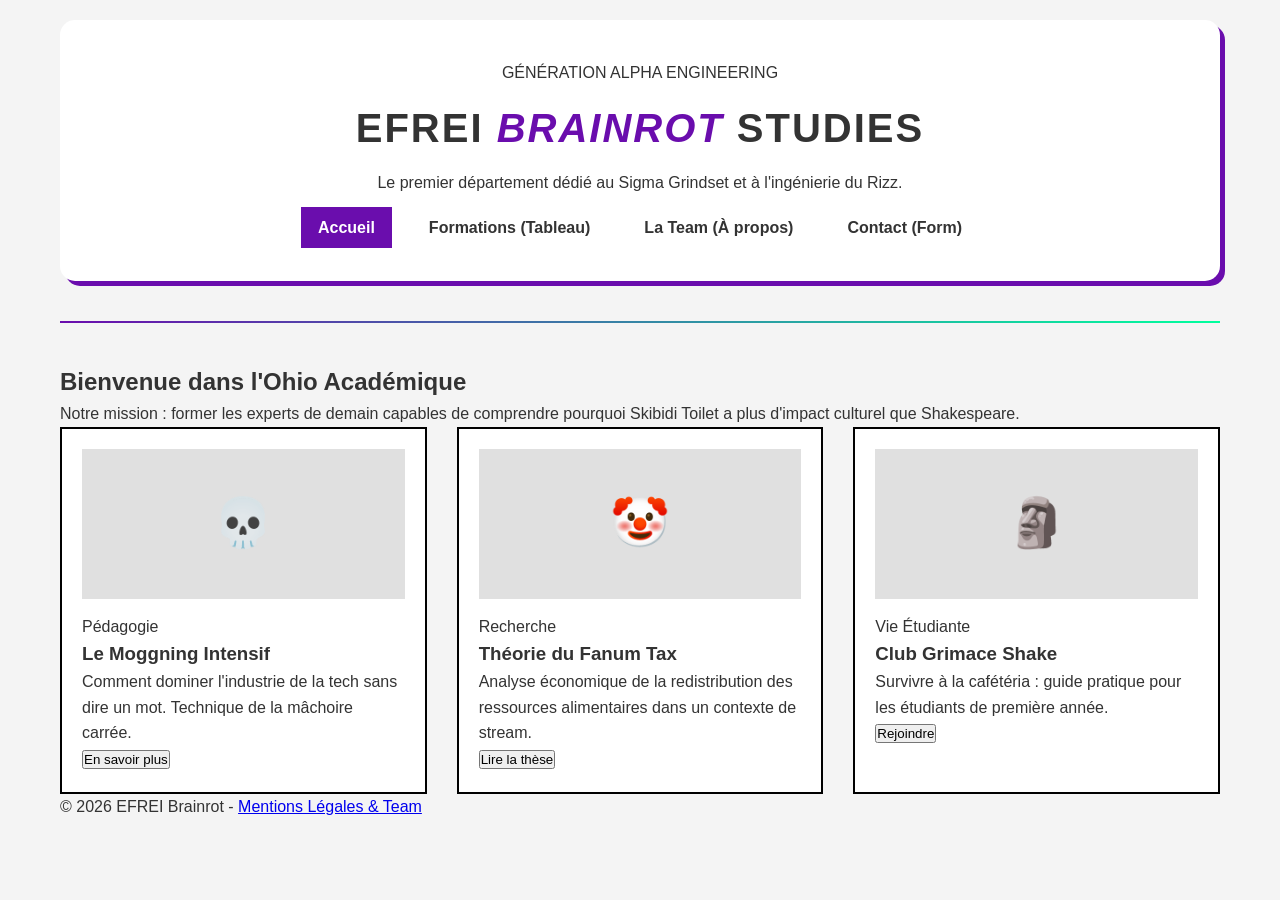
==== index.html @ fa29762a "julian a creer des fichiers feat: Implement initial website structure with new pages, refactored CSS" ====
<!DOCTYPE html>
<html lang="fr">

<head>
    <meta charset="UTF-8">
    <meta name="viewport" content="width=device-width, initial-scale=1.0">
    <meta name="description" content="Site officiel du département de Rizzologie de l'EFREI">
    <title>EFREI - Brainrot Department</title>
    <link rel="stylesheet" href="css/style.css">
    <script src="js/main.js" defer></script>
</head>

<body>

    <header>
        <div class="tagline">GÉNÉRATION ALPHA ENGINEERING</div>
        <h1>EFREI <span class="highlight">BRAINROT</span> STUDIES</h1>
        <p class="subtitle">Le premier département dédié au Sigma Grindset et à l'ingénierie du Rizz.</p>

        <nav id="navbar">
            <ul>
                <li><a href="index.html" class="active">Accueil</a></li>
                <li><a href="pages/formations.html">Formations (Tableau)</a></li>
                <li><a href="pages/equipe.html">La Team (À propos)</a></li>
                <li><a href="pages/contact.html">Contact (Form)</a></li>
            </ul>
        </nav>
    </header>

    <hr>

    <main>
        <section class="intro">
            <h2>Bienvenue dans l'Ohio Académique</h2>
            <p>Notre mission : former les experts de demain capables de comprendre pourquoi Skibidi Toilet a plus
                d'impact culturel que Shakespeare.</p>
        </section>

        <div class="blog-grid">
            <article class="card">
                <div class="img-placeholder" role="img" aria-label="Image cours">💀</div>
                <div class="category">Pédagogie</div>
                <h3>Le Moggning Intensif</h3>
                <p class="excerpt">Comment dominer l'industrie de la tech sans dire un mot. Technique de la mâchoire
                    carrée.</p>
                <button class="read-more" onclick="alert('Inscription fermée, pas assez de Rizz.')">En savoir
                    plus</button>
            </article>

            <article class="card">
                <div class="img-placeholder" role="img" aria-label="Image recherche">🤡</div>
                <div class="category">Recherche</div>
                <h3>Théorie du Fanum Tax</h3>
                <p class="excerpt">Analyse économique de la redistribution des ressources alimentaires dans un contexte
                    de stream.</p>
                <button class="read-more">Lire la thèse</button>
            </article>

            <article class="card">
                <div class="img-placeholder" role="img" aria-label="Image vie étudiante">🗿</div>
                <div class="category">Vie Étudiante</div>
                <h3>Club Grimace Shake</h3>
                <p class="excerpt">Survivre à la cafétéria : guide pratique pour les étudiants de première année.</p>
                <button class="read-more">Rejoindre</button>
            </article>
        </div>
    </main>

    <footer>
        <p>&copy; <span id="year"></span> EFREI Brainrot - <a href="pages/equipe.html">Mentions Légales & Team</a></p>
    </footer>

</body>

</html>
---- css/style.css ----
/* --- VARIABLES & RESET --- */
:root {
    --primary-color: #6a0dad;
    /* Purple Gen Z */
    --secondary-color: #00ff9d;
    /* Matrix Green */
    --bg-color: #f4f4f4;
    --text-color: #333;
    --white: #ffffff;
}

* {
    box-sizing: border-box;
    margin: 0;
    padding: 0;
}

body {
    font-family: 'Verdana', sans-serif;
    /* Police web-safe simple */
    line-height: 1.6;
    color: var(--text-color);
    background-color: var(--bg-color);
    max-width: 1200px;
    margin: 0 auto;
    padding: 20px;
}

/* --- HEADER & NAV --- */
header {
    text-align: center;
    padding: 40px 20px;
    background: var(--white);
    border-radius: 15px;
    box-shadow: 5px 5px 0px var(--primary-color);
    /* Effet "Pop" */
}

h1 {
    font-size: 2.5rem;
    margin: 10px 0;
    text-transform: uppercase;
    letter-spacing: 2px;
}

.highlight {
    color: var(--primary-color);
    font-style: italic;
}

nav ul {
    list-style: none;
    display: flex;
    justify-content: center;
    flex-wrap: wrap;
    /* Pour le mobile */
    gap: 20px;
    margin-top: 20px;
}

nav a {
    text-decoration: none;
    color: var(--text-color);
    font-weight: bold;
    padding: 10px 15px;
    border: 2px solid transparent;
    transition: all 0.3s ease;
}

nav a:hover,
nav a.active {
    border-color: var(--primary-color);
    background-color: var(--primary-color);
    color: var(--white);
    transform: skew(-10deg);
    /* Petit effet dynamique */
}

/* --- COMPOSANTS --- */
hr {
    border: 0;
    height: 2px;
    background: linear-gradient(to right, var(--primary-color), var(--secondary-color));
    margin: 40px 0;
}

.blog-grid {
    display: grid;
    /* RESPONSIVE: Grille automatique  */
    grid-template-columns: repeat(auto-fit, minmax(280px, 1fr));
    gap: 30px;
}

.card {
    background: var(--white);
    border: 2px solid #000;
    padding: 20px;
    transition: transform 0.2s;
}

.card:hover {
    transform: translate(-5px, -5px);
    box-shadow: 5px 5px 0px var(--secondary-color);
}

.img-placeholder {
    background-color: #e0e0e0;
    height: 150px;
    display: flex;
    align-items: center;
    justify-content: center;
    font-size: 3rem;
    margin-bottom: 15px;
}

/* --- TABLEAU (Requis) --- */
.data-table {
    width: 100%;
    border-collapse: collapse;
    margin: 20px 0;
    background: var(--white);
}

.data-table th,
.data-table td {
    border: 1px solid #ddd;
    padding: 12px;
    text-align: left;
}

.data-table th {
    background-color: var(--primary-color);
    color: var(--white);
}

.data-table tr:nth-child(even) {
    background-color: #f2f2f2;
}

/* --- FORMULAIRE (Requis) --- */
.form-group {
    margin-bottom: 20px;
}

label {
    display: block;
    margin-bottom: 5px;
    font-weight: bold;
}

input,
select,
textarea {
    width: 100%;
    padding: 10px;
    border: 2px solid #ccc;
    border-radius: 5px;
}

.btn-submit {
    background-color: var(--primary-color);
    color: white;
    padding: 10px 20px;
    border: none;
    cursor: pointer;
    font-size: 1rem;
}

.error-msg {
    color: red;
    font-size: 0.8rem;
    display: block;
    margin-top: 5px;
}

/* --- MEDIA QUERIES (Responsive ) --- */
@media (max-width: 768px) {
    h1 {
        font-size: 1.8rem;
    }

    nav ul {
        flex-direction: column;
    }

    .data-table {
        display: block;
        overflow-x: auto;
    }

    /* Scroll horizontal pour tableau */
}
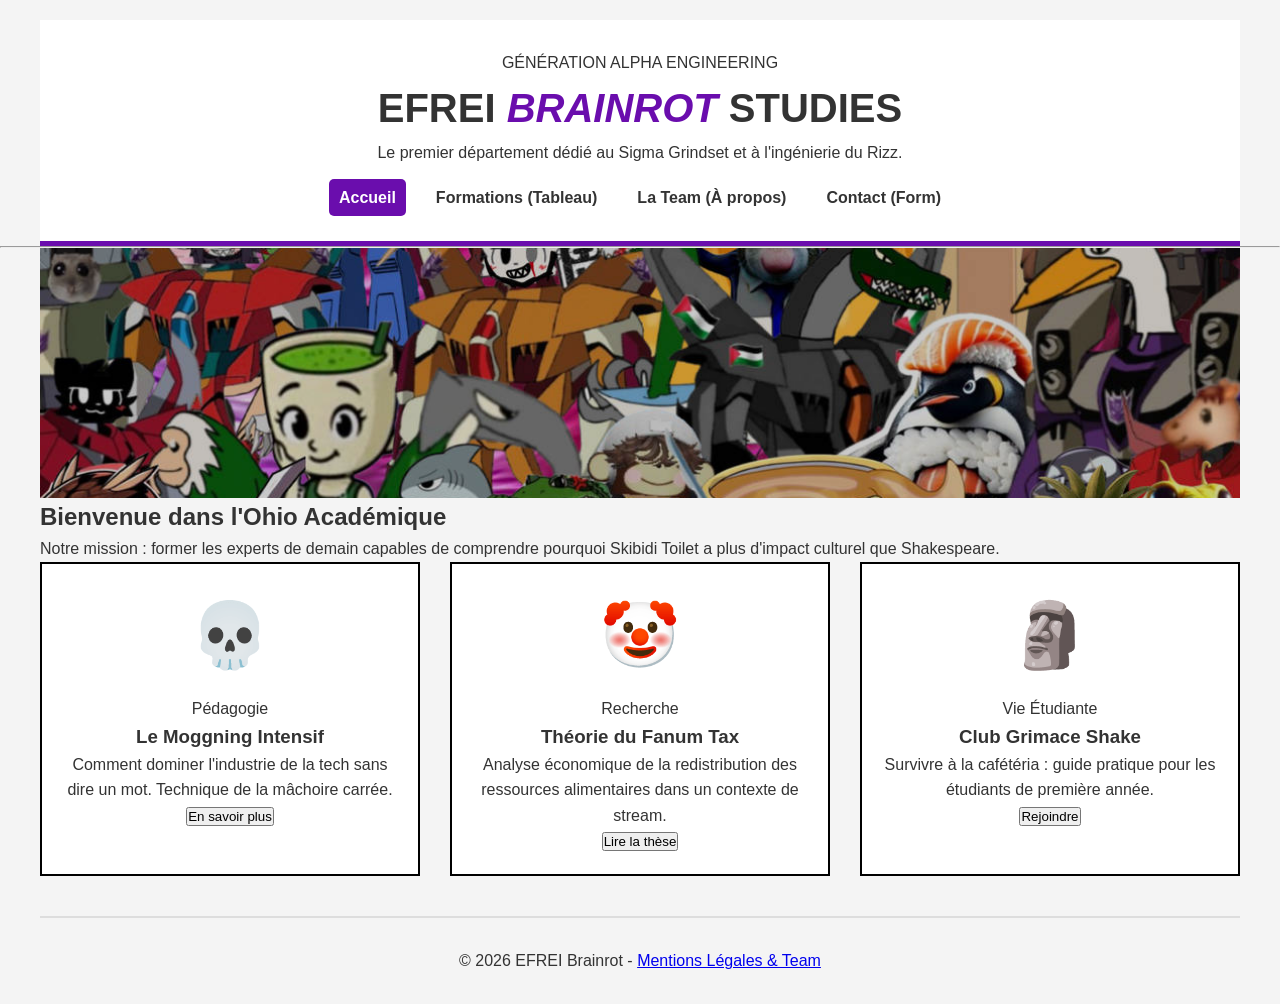
==== commit a40f606c: "feat: Implement initial website structure with new pages, refactored CSS, and client-side JavaScript" ====
--- a/index.html
+++ b/index.html
@@ -30,6 +30,9 @@
     <hr>
 
     <main>
+        <div class="page-banner">
+            <img src="assets\brain.jpg" alt="Description de l'image">
+        </div>
         <section class="intro">
             <h2>Bienvenue dans l'Ohio Académique</h2>
             <p>Notre mission : former les experts de demain capables de comprendre pourquoi Skibidi Toilet a plus
--- a/css/style.css
+++ b/css/style.css
@@ -1,12 +1,8 @@
-/* --- VARIABLES & RESET --- */
 :root {
     --primary-color: #6a0dad;
-    /* Purple Gen Z */
     --secondary-color: #00ff9d;
-    /* Matrix Green */
     --bg-color: #f4f4f4;
     --text-color: #333;
-    --white: #ffffff;
 }
 
 * {
@@ -17,30 +13,35 @@
 
 body {
     font-family: 'Verdana', sans-serif;
-    /* Police web-safe simple */
     line-height: 1.6;
     color: var(--text-color);
     background-color: var(--bg-color);
+}
+
+/* Layout principal */
+header,
+main,
+footer {
     max-width: 1200px;
     margin: 0 auto;
-    padding: 20px;
 }
 
-/* --- HEADER & NAV --- */
+.content-container {
+    padding: 40px 20px;
+}
+
+/* Header & Nav */
 header {
     text-align: center;
-    padding: 40px 20px;
-    background: var(--white);
-    border-radius: 15px;
-    box-shadow: 5px 5px 0px var(--primary-color);
-    /* Effet "Pop" */
+    padding: 30px 20px;
+    background: white;
+    margin-top: 20px;
+    border-bottom: 5px solid var(--primary-color);
 }
 
 h1 {
     font-size: 2.5rem;
-    margin: 10px 0;
     text-transform: uppercase;
-    letter-spacing: 2px;
 }
 
 .highlight {
@@ -52,73 +53,81 @@
     list-style: none;
     display: flex;
     justify-content: center;
-    flex-wrap: wrap;
-    /* Pour le mobile */
     gap: 20px;
     margin-top: 20px;
+    flex-wrap: wrap;
 }
 
 nav a {
     text-decoration: none;
     color: var(--text-color);
     font-weight: bold;
-    padding: 10px 15px;
-    border: 2px solid transparent;
-    transition: all 0.3s ease;
+    padding: 10px;
+    transition: 0.3s;
 }
 
 nav a:hover,
 nav a.active {
-    border-color: var(--primary-color);
-    background-color: var(--primary-color);
-    color: var(--white);
-    transform: skew(-10deg);
-    /* Petit effet dynamique */
+    background: var(--primary-color);
+    color: white;
+    border-radius: 5px;
 }
 
-/* --- COMPOSANTS --- */
-hr {
-    border: 0;
-    height: 2px;
-    background: linear-gradient(to right, var(--primary-color), var(--secondary-color));
-    margin: 40px 0;
+/* Bannières */
+.page-banner {
+    width: 100%;
+    height: 250px;
+    overflow: hidden;
+    background: #333;
 }
 
+.page-banner img {
+    width: 100%;
+    height: 100%;
+    object-fit: cover;
+    filter: brightness(0.8);
+}
+
+/* Grille & Cartes */
 .blog-grid {
     display: grid;
-    /* RESPONSIVE: Grille automatique  */
     grid-template-columns: repeat(auto-fit, minmax(280px, 1fr));
     gap: 30px;
 }
 
 .card {
-    background: var(--white);
+    background: white;
     border: 2px solid #000;
     padding: 20px;
-    transition: transform 0.2s;
+    text-align: center;
+    transition: 0.2s;
 }
 
 .card:hover {
-    transform: translate(-5px, -5px);
+    transform: translateY(-5px);
     box-shadow: 5px 5px 0px var(--secondary-color);
 }
 
-.img-placeholder {
-    background-color: #e0e0e0;
-    height: 150px;
-    display: flex;
-    align-items: center;
-    justify-content: center;
-    font-size: 3rem;
+.team-img {
+    width: 100%;
+    height: 250px;
+    object-fit: cover;
     margin-bottom: 15px;
+    border-radius: 5px;
+    border: 2px solid #000;
 }
 
-/* --- TABLEAU (Requis) --- */
+.img-placeholder {
+    font-size: 4rem;
+    margin-bottom: 10px;
+}
+
+/* Tableau */
 .data-table {
     width: 100%;
     border-collapse: collapse;
-    margin: 20px 0;
-    background: var(--white);
+    margin-top: 20px;
+    background: white;
 }
 
 .data-table th,
@@ -129,64 +138,56 @@
 }
 
 .data-table th {
-    background-color: var(--primary-color);
-    color: var(--white);
+    background: var(--primary-color);
+    color: white;
 }
 
-.data-table tr:nth-child(even) {
-    background-color: #f2f2f2;
-}
-
-/* --- FORMULAIRE (Requis) --- */
+/* Formulaire */
 .form-group {
     margin-bottom: 20px;
-}
-
-label {
-    display: block;
-    margin-bottom: 5px;
-    font-weight: bold;
+    text-align: left;
 }
 
 input,
-select,
 textarea {
     width: 100%;
     padding: 10px;
     border: 2px solid #ccc;
-    border-radius: 5px;
+    margin-top: 5px;
 }
 
 .btn-submit {
-    background-color: var(--primary-color);
+    background: var(--primary-color);
     color: white;
     padding: 10px 20px;
     border: none;
     cursor: pointer;
-    font-size: 1rem;
+    font-size: 1.1rem;
+    font-weight: bold;
+    width: 100%;
+}
+
+.btn-submit:hover {
+    background: #000;
 }
 
 .error-msg {
     color: red;
-    font-size: 0.8rem;
+    font-size: 0.85rem;
     display: block;
-    margin-top: 5px;
 }
 
-/* --- MEDIA QUERIES (Responsive ) --- */
-@media (max-width: 768px) {
-    h1 {
-        font-size: 1.8rem;
-    }
+/* Footer */
+footer {
+    text-align: center;
+    padding: 30px;
+    margin-top: 40px;
+    border-top: 2px solid #ddd;
+}
 
-    nav ul {
-        flex-direction: column;
-    }
-
-    .data-table {
-        display: block;
-        overflow-x: auto;
-    }
-
-    /* Scroll horizontal pour tableau */
+.info-box {
+    margin-top: 40px;
+    padding: 20px;
+    background: white;
+    border-left: 5px solid var(--secondary-color);
 }
